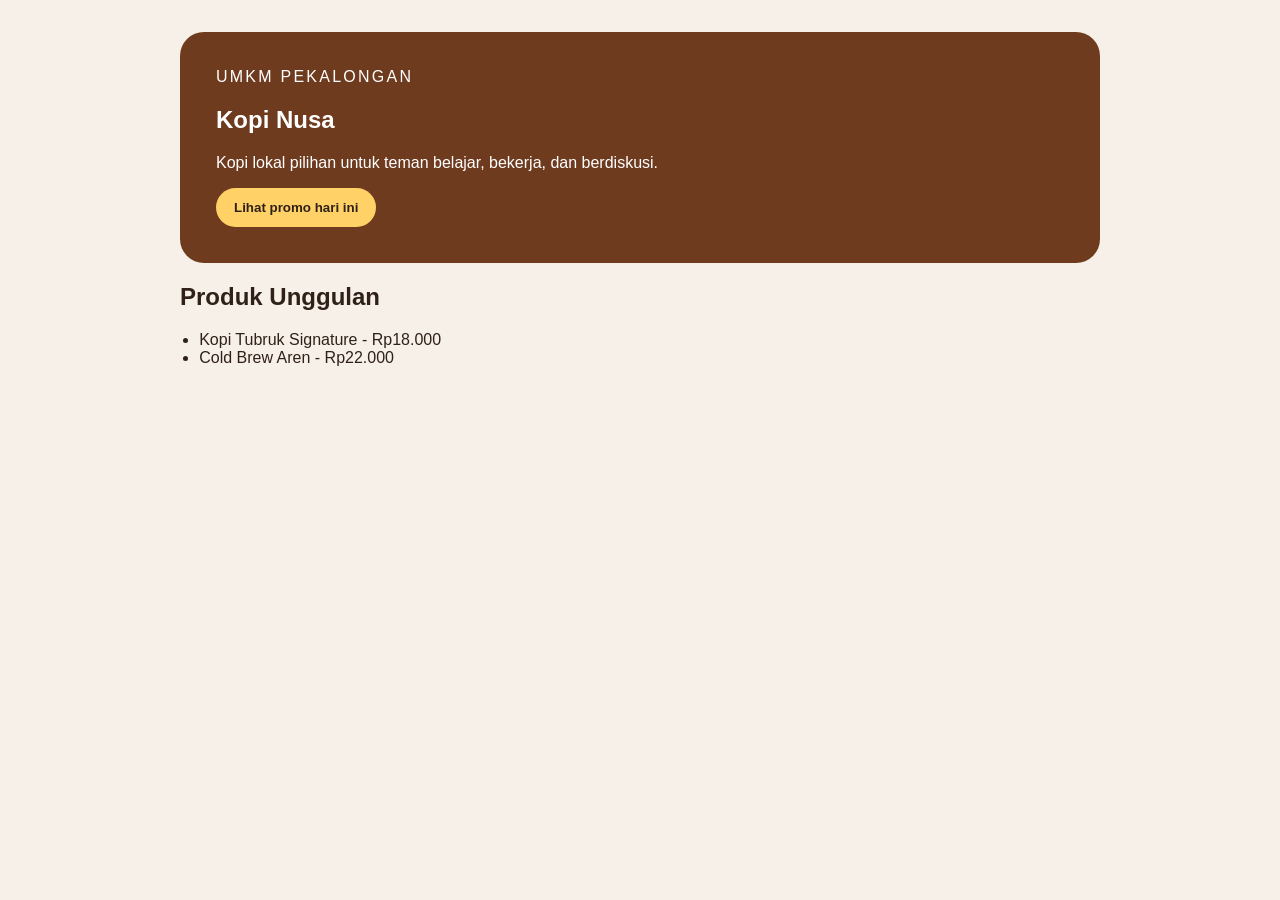
==== index.html @ a14df7a0 "feat: buat landing page UMKM" ====
<!doctype html>
<html lang="id">
  <head>
    <meta charset="utf-8" />
    <meta name="viewport" content="width=device-width, initial-scale=1" />
    <title>Kopi Nusa - Website UMKM</title>
    <link rel="stylesheet" href="css/style.css" />
  </head>
  <body>
    <main class="page">
      <section class="hero">
        <p class="eyebrow">UMKM Pekalongan</p>
        <h1>Kopi Nusa</h1>
        <p>Kopi lokal pilihan untuk teman belajar, bekerja, dan berdiskusi.</p>
        <button id="promoButton" type="button">Lihat promo hari ini</button>
      </section>

      <section aria-labelledby="produk-title">
        <h2 id="produk-title">Produk Unggulan</h2>
        <ul class="products">
          <li>Kopi Tubruk Signature - Rp18.000</li>
          <li>Cold Brew Aren - Rp22.000</li>
        </ul>
      </section>
    </main>
    <script src="js/script.js"></script>
  </body>
</html>
---- css/style.css ----
body {
  margin: 0;
  color: #2f2118;
  background: #f6f0e8;
  font-family: Arial, sans-serif;
}

.page {
  max-width: 920px;
  margin: 0 auto;
  padding: 32px 20px;
}

.hero {
  padding: 36px;
  color: white;
  background: #6f3b1f;
  border-radius: 24px;
}

.eyebrow {
  margin: 0 0 8px;
  letter-spacing: 0.14em;
  text-transform: uppercase;
}

.products {
  padding-left: 1.2rem;
}

button {
  padding: 12px 18px;
  color: #2f2118;
  font-weight: 700;
  cursor: pointer;
  background: #ffd166;
  border: 0;
  border-radius: 999px;
}
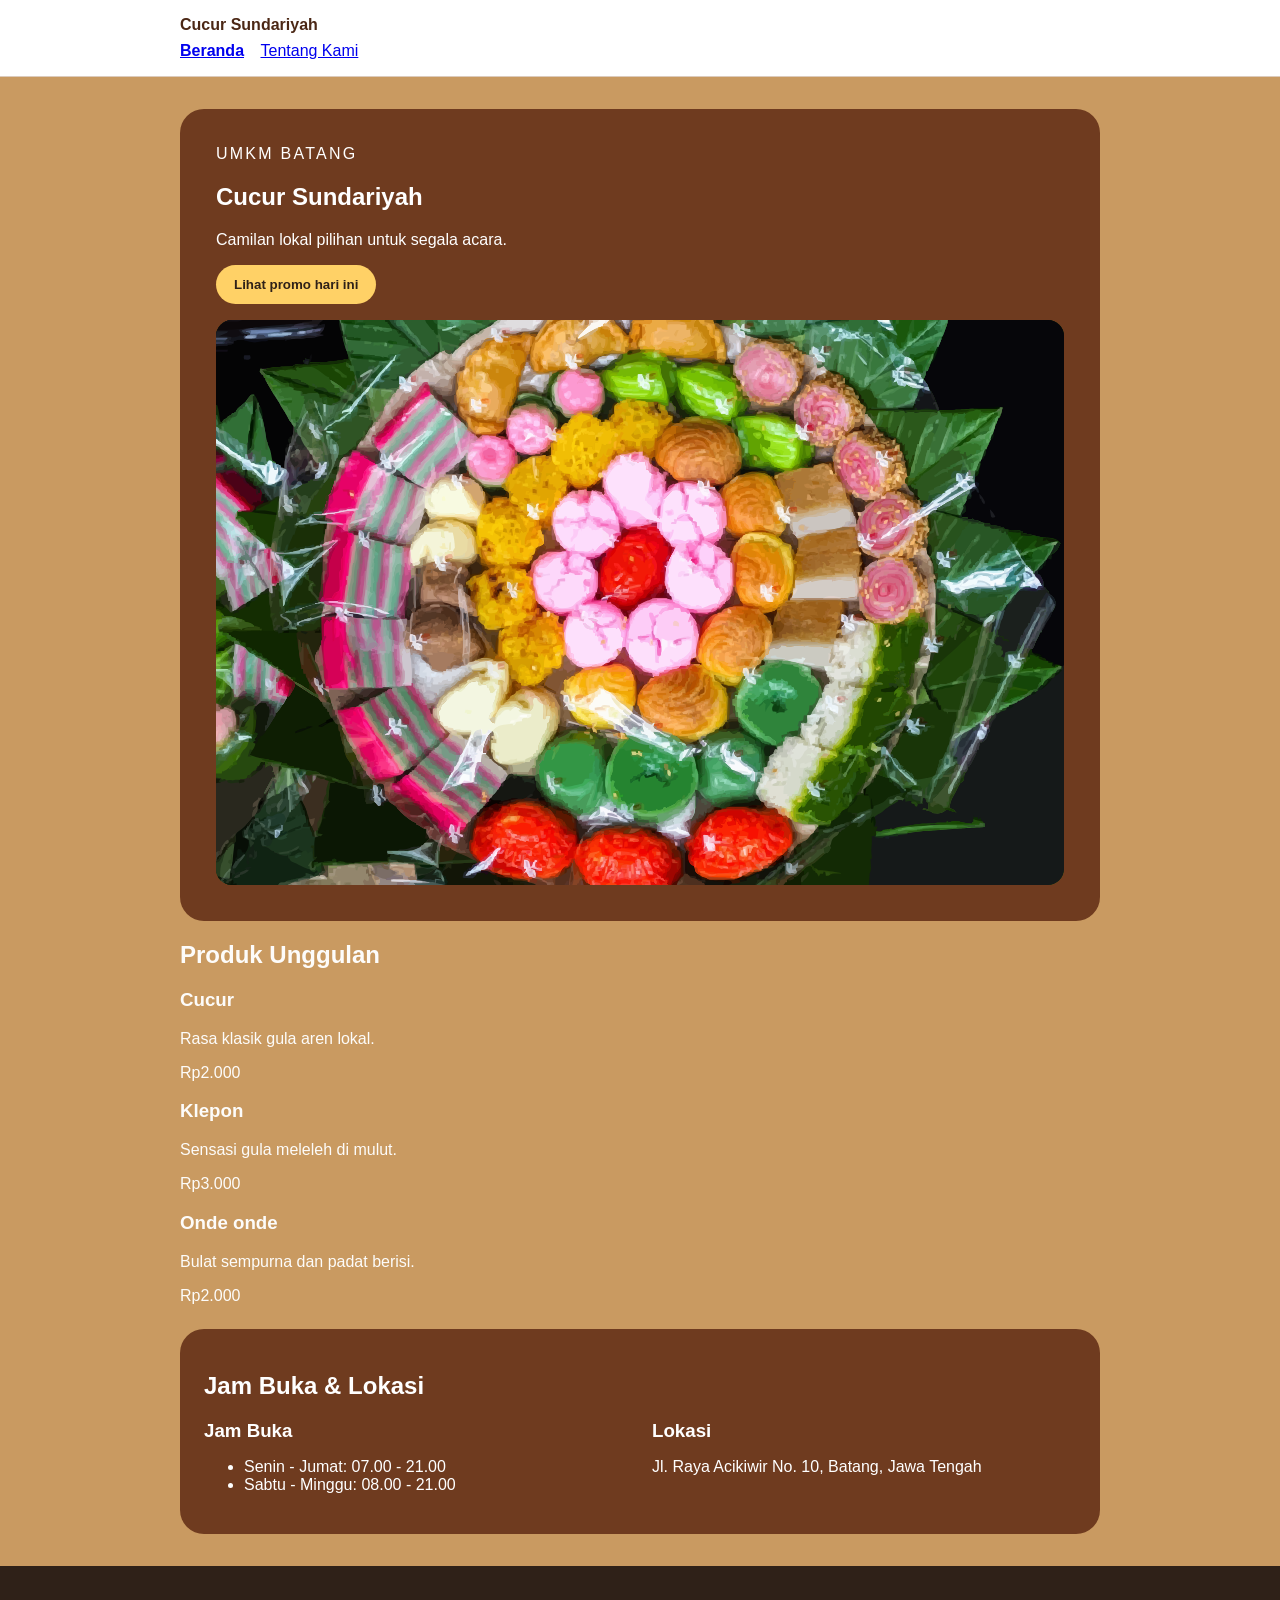
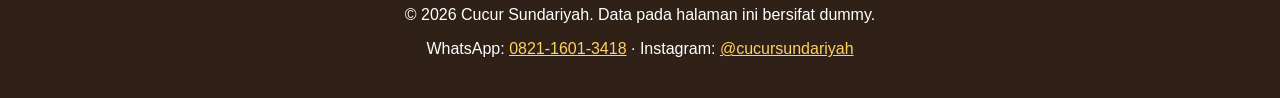
==== commit 596569c9: "feat: tambah semantic html dan navigasi dua halaman" ====
--- a/index.html
+++ b/index.html
@@ -3,26 +3,84 @@
   <head>
     <meta charset="utf-8" />
     <meta name="viewport" content="width=device-width, initial-scale=1" />
-    <title>Kopi Nusa - Website UMKM</title>
+    <title>Cucur Sundariyah - Website UMKM</title>
     <link rel="stylesheet" href="css/style.css" />
   </head>
   <body>
-    <main class="page">
-      <section class="hero">
-        <p class="eyebrow">UMKM Pekalongan</p>
-        <h1>Kopi Nusa</h1>
-        <p>Kopi lokal pilihan untuk teman belajar, bekerja, dan berdiskusi.</p>
+    <a class="skip-link" href="#profil">Lewati ke konten utama</a>
+    <header class="site-header">
+      <nav class="nav" aria-label="Navigasi utama">
+        <a class="brand" href="index.html">Cucur Sundariyah</a>
+        <ul>
+          <li><a aria-current="page" href="index.html">Beranda</a></li>
+          <li><a href="tentang.html">Tentang Kami</a></li>
+        </ul>
+      </nav>
+    </header>
+
+    <main id="profil" class="page">
+      <section class="hero" aria-labelledby="hero-title">
+        <p class="eyebrow">UMKM Batang</p>
+        <h1 id="hero-title">Cucur Sundariyah</h1>
+        <p>Camilan lokal pilihan untuk segala acara.</p>
         <button id="promoButton" type="button">Lihat promo hari ini</button>
+        <img
+          src="assets/images/foto-jajanan.svg"
+          alt="Aneka jajanan lokal yang tersedia di toko kami"
+        />
       </section>
 
       <section aria-labelledby="produk-title">
         <h2 id="produk-title">Produk Unggulan</h2>
-        <ul class="products">
-          <li>Kopi Tubruk Signature - Rp18.000</li>
-          <li>Cold Brew Aren - Rp22.000</li>
-        </ul>
+        <div class="product-list">
+          <article class="product-card">
+            <h3>Cucur</h3>
+            <p>Rasa klasik gula aren lokal.</p>
+            <p class="price">Rp2.000</p>
+          </article>
+          <article class="product-card">
+            <h3>Klepon</h3>
+            <p>Sensasi gula meleleh di mulut.</p>
+            <p class="price">Rp3.000</p>
+          </article>
+          <article class="product-card">
+            <h3>Onde onde</h3>
+            <p>Bulat sempurna dan padat berisi.</p>
+            <p class="price">Rp2.000</p>
+          </article>
+        </div>
+      </section>
+
+      <section aria-labelledby="info-title" class="info">
+        <h2 id="info-title">Jam Buka &amp; Lokasi</h2>
+        <div class="info-content">
+          <div class="jam">
+            <h3>Jam Buka</h3>
+            <ul>
+              <li>Senin - Jumat: 07.00 - 21.00</li>
+              <li>Sabtu - Minggu: 08.00 - 21.00</li>
+            </ul>
+          </div>
+          <div class="lokasi">
+            <h3>Lokasi</h3>
+            <p>Jl. Raya Acikiwir No. 10, Batang, Jawa Tengah</p>
+          </div>
+        </div>
       </section>
     </main>
+    <footer class="site-footer">
+      <div class="footer-content">
+        <p>
+          &copy; 2026 Cucur Sundariyah. Data pada halaman ini bersifat dummy.
+        </p>
+        <p class="footer-contact">
+          WhatsApp:
+          <a href="https://wa.me/6282116013418">0821-1601-3418</a> &middot;
+          Instagram:
+          <a href="https://instagram.com/cucursundariyah">@cucursundariyah</a>
+        </p>
+      </div>
+    </footer>
     <script src="js/script.js"></script>
   </body>
 </html>
--- a/css/style.css
+++ b/css/style.css
@@ -1,7 +1,7 @@
 body {
   margin: 0;
-  color: #2f2118;
-  background: #f6f0e8;
+  color: #fdfcfa;
+  background: #c99a61;
   font-family: Arial, sans-serif;
 }
 
@@ -16,6 +16,14 @@
   color: white;
   background: #6f3b1f;
   border-radius: 24px;
+}
+
+.hero img {
+  width: 100%;
+  height: auto;
+  margin-top: 16px;
+  border-radius: 16px;
+  display: block;
 }
 
 .eyebrow {
@@ -36,4 +44,91 @@
   background: #ffd166;
   border: 0;
   border-radius: 999px;
-}+}
+
+.info {
+  margin-top: 24px;
+  padding: 24px;
+  background: #6f3b1f;
+  color: white;
+  border-radius: 24px;
+}
+
+.info-content {
+  display: flex;
+  flex-wrap: wrap;
+  gap: 24px;
+  margin-top: 12px;
+}
+
+.jam,
+.lokasi {
+  flex: 1;
+  min-width: 200px;
+}
+
+.jam h3,
+.lokasi h3 {
+  margin: 0 0 8px;
+}
+
+.skip-link {
+  position: absolute;
+  left: -9999px;
+  padding: 8px 12px;
+  color: white;
+  background: #2f2118;
+}
+.skip-link:focus {
+  top: 8px;
+  left: 8px;
+}
+.site-header {
+  padding: 16px 20px;
+  background: white;
+  border-bottom: 1px solid #dccbbc;
+}
+.nav {
+  max-width: 920px;
+  margin: 0 auto;
+}
+.brand {
+  display: inline-block;
+  margin-bottom: 8px;
+  color: #4b2715;
+  font-weight: 800;
+  text-decoration: none;
+}
+.nav ul {
+  padding: 0;
+  margin: 0;
+  list-style: none;
+}
+.nav li {
+  display: inline-block;
+  margin-right: 12px;
+}
+.nav a[aria-current="page"] {
+  font-weight: 800;
+}
+a:focus-visible,
+button:focus-visible {
+  outline: 3px solid #2563eb;
+  outline-offset: 3px;
+}
+.site-footer {
+  padding: 24px 20px;
+  color: white;
+  text-align: center;
+  background: #2f2118;
+}
+.footer-contact {
+  margin-top: 8px;
+}
+.footer-contact a {
+  color: #ffd166;
+  text-decoration: underline;
+}
+.footer-contact a:hover {
+  color: #fff3c4;
+}
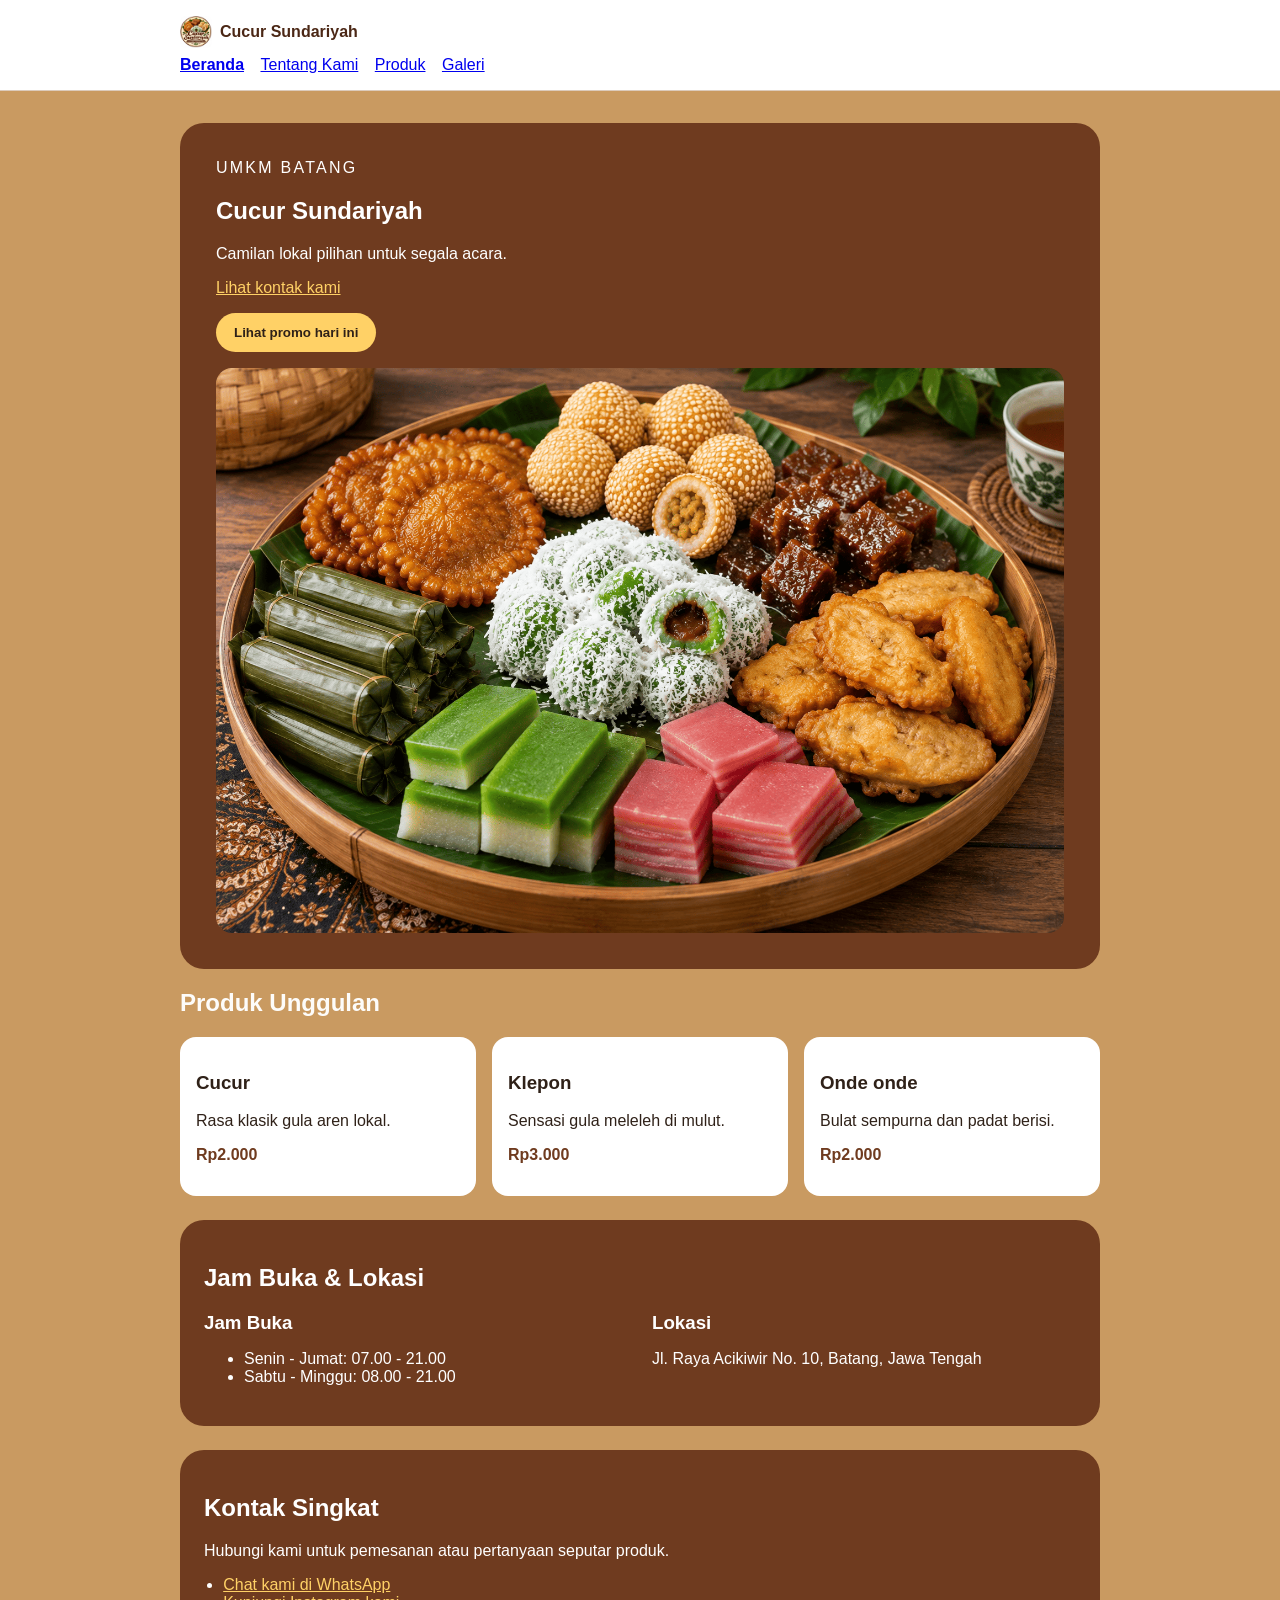
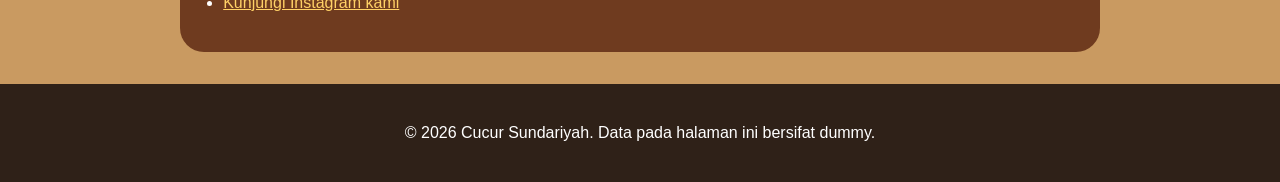
==== commit 0fc0ec21: "Tambah halaman galeri & produk, update aset gambar dan audio" ====
--- a/index.html
+++ b/index.html
@@ -7,25 +7,36 @@
     <link rel="stylesheet" href="css/style.css" />
   </head>
   <body>
-    <a class="skip-link" href="#profil">Lewati ke konten utama</a>
+    <a class="skip-link" href="#konten">Lewati ke konten utama</a>
     <header class="site-header">
       <nav class="nav" aria-label="Navigasi utama">
-        <a class="brand" href="index.html">Cucur Sundariyah</a>
+        <a class="brand" href="index.html">
+          <img
+            src="assets/images/logo-umkm.jpeg"
+            alt=""
+            width="32"
+            height="32"
+          />
+          Cucur Sundariyah
+        </a>
         <ul>
           <li><a aria-current="page" href="index.html">Beranda</a></li>
           <li><a href="tentang.html">Tentang Kami</a></li>
+          <li><a href="produk.html">Produk</a></li>
+          <li><a href="galeri.html">Galeri</a></li>
         </ul>
       </nav>
     </header>
 
-    <main id="profil" class="page">
+    <main id="konten" class="page">
       <section class="hero" aria-labelledby="hero-title">
         <p class="eyebrow">UMKM Batang</p>
         <h1 id="hero-title">Cucur Sundariyah</h1>
         <p>Camilan lokal pilihan untuk segala acara.</p>
+        <p><a href="#kontak">Lihat kontak kami</a></p>
         <button id="promoButton" type="button">Lihat promo hari ini</button>
         <img
-          src="assets/images/foto-jajanan.svg"
+          src="assets/images/foto-jajanan.png"
           alt="Aneka jajanan lokal yang tersedia di toko kami"
         />
       </section>
@@ -67,18 +78,27 @@
           </div>
         </div>
       </section>
+
+      <section id="kontak" aria-labelledby="kontak-title" class="info">
+        <h2 id="kontak-title">Kontak Singkat</h2>
+        <p>Hubungi kami untuk pemesanan atau pertanyaan seputar produk.</p>
+        <ul class="kontak-list">
+          <li>
+            <a href="https://wa.me/6282116013419">Chat kami di WhatsApp</a>
+          </li>
+          <li>
+            <a href="https://instagram.com/cucursundariyah"
+              >Kunjungi Instagram kami</a
+            >
+          </li>
+        </ul>
+      </section>
     </main>
     <footer class="site-footer">
       <div class="footer-content">
         <p>
           &copy; 2026 Cucur Sundariyah. Data pada halaman ini bersifat dummy.
         </p>
-        <p class="footer-contact">
-          WhatsApp:
-          <a href="https://wa.me/6282116013418">0821-1601-3418</a> &middot;
-          Instagram:
-          <a href="https://instagram.com/cucursundariyah">@cucursundariyah</a>
-        </p>
       </div>
     </footer>
     <script src="js/script.js"></script>
--- a/css/style.css
+++ b/css/style.css
@@ -16,6 +16,12 @@
   color: white;
   background: #6f3b1f;
   border-radius: 24px;
+}
+.hero a {
+  color: #ffd166;
+}
+.hero a:hover {
+  color: #fff3c4;
 }
 
 .hero img {
@@ -32,8 +38,22 @@
   text-transform: uppercase;
 }
 
-.products {
-  padding-left: 1.2rem;
+.product-list {
+  display: flex;
+  flex-wrap: wrap;
+  gap: 16px;
+}
+.product-card {
+  flex: 1;
+  min-width: 200px;
+  padding: 16px;
+  background: white;
+  color: #2f2118;
+  border-radius: 16px;
+}
+.price {
+  font-weight: 700;
+  color: #6f3b1f;
 }
 
 button {
@@ -93,12 +113,20 @@
   margin: 0 auto;
 }
 .brand {
-  display: inline-block;
+  display: inline-flex;
+  align-items: center;
+  gap: 8px;
   margin-bottom: 8px;
   color: #4b2715;
   font-weight: 800;
   text-decoration: none;
 }
+.brand img {
+  width: 32px;
+  height: 32px;
+  border-radius: 6px;
+  object-fit: cover;
+}
 .nav ul {
   padding: 0;
   margin: 0;
@@ -122,13 +150,58 @@
   text-align: center;
   background: #2f2118;
 }
-.footer-contact {
+.footer-content {
   margin-top: 8px;
 }
-.footer-contact a {
+.footer-content a {
   color: #ffd166;
   text-decoration: underline;
 }
-.footer-contact a:hover {
+.footer-content a:hover {
   color: #fff3c4;
 }
+.kontak-list {
+  padding-left: 1.2rem;
+}
+.kontak-list a {
+  color: #ffd166;
+  text-decoration: underline;
+}
+img {
+  max-width: 100%;
+  height: auto;
+}
+figure {
+  margin: 0 0 24px;
+}
+figcaption {
+  margin-top: 8px;
+  color: #6b5b52;
+}
+table {
+  width: 100%;
+  border-collapse: collapse;
+}
+caption {
+  margin-bottom: 8px;
+  font-weight: 700;
+  text-align: left;
+}
+th,
+td {
+  padding: 10px;
+  text-align: left;
+  border: 1px solid #dccbbc;
+}
+.galeri-list {
+  display: flex;
+  flex-wrap: wrap;
+  gap: 16px;
+}
+.galeri-item {
+  margin: 0;
+  width: 200px;
+}
+.galeri-item img {
+  border-radius: 12px;
+}
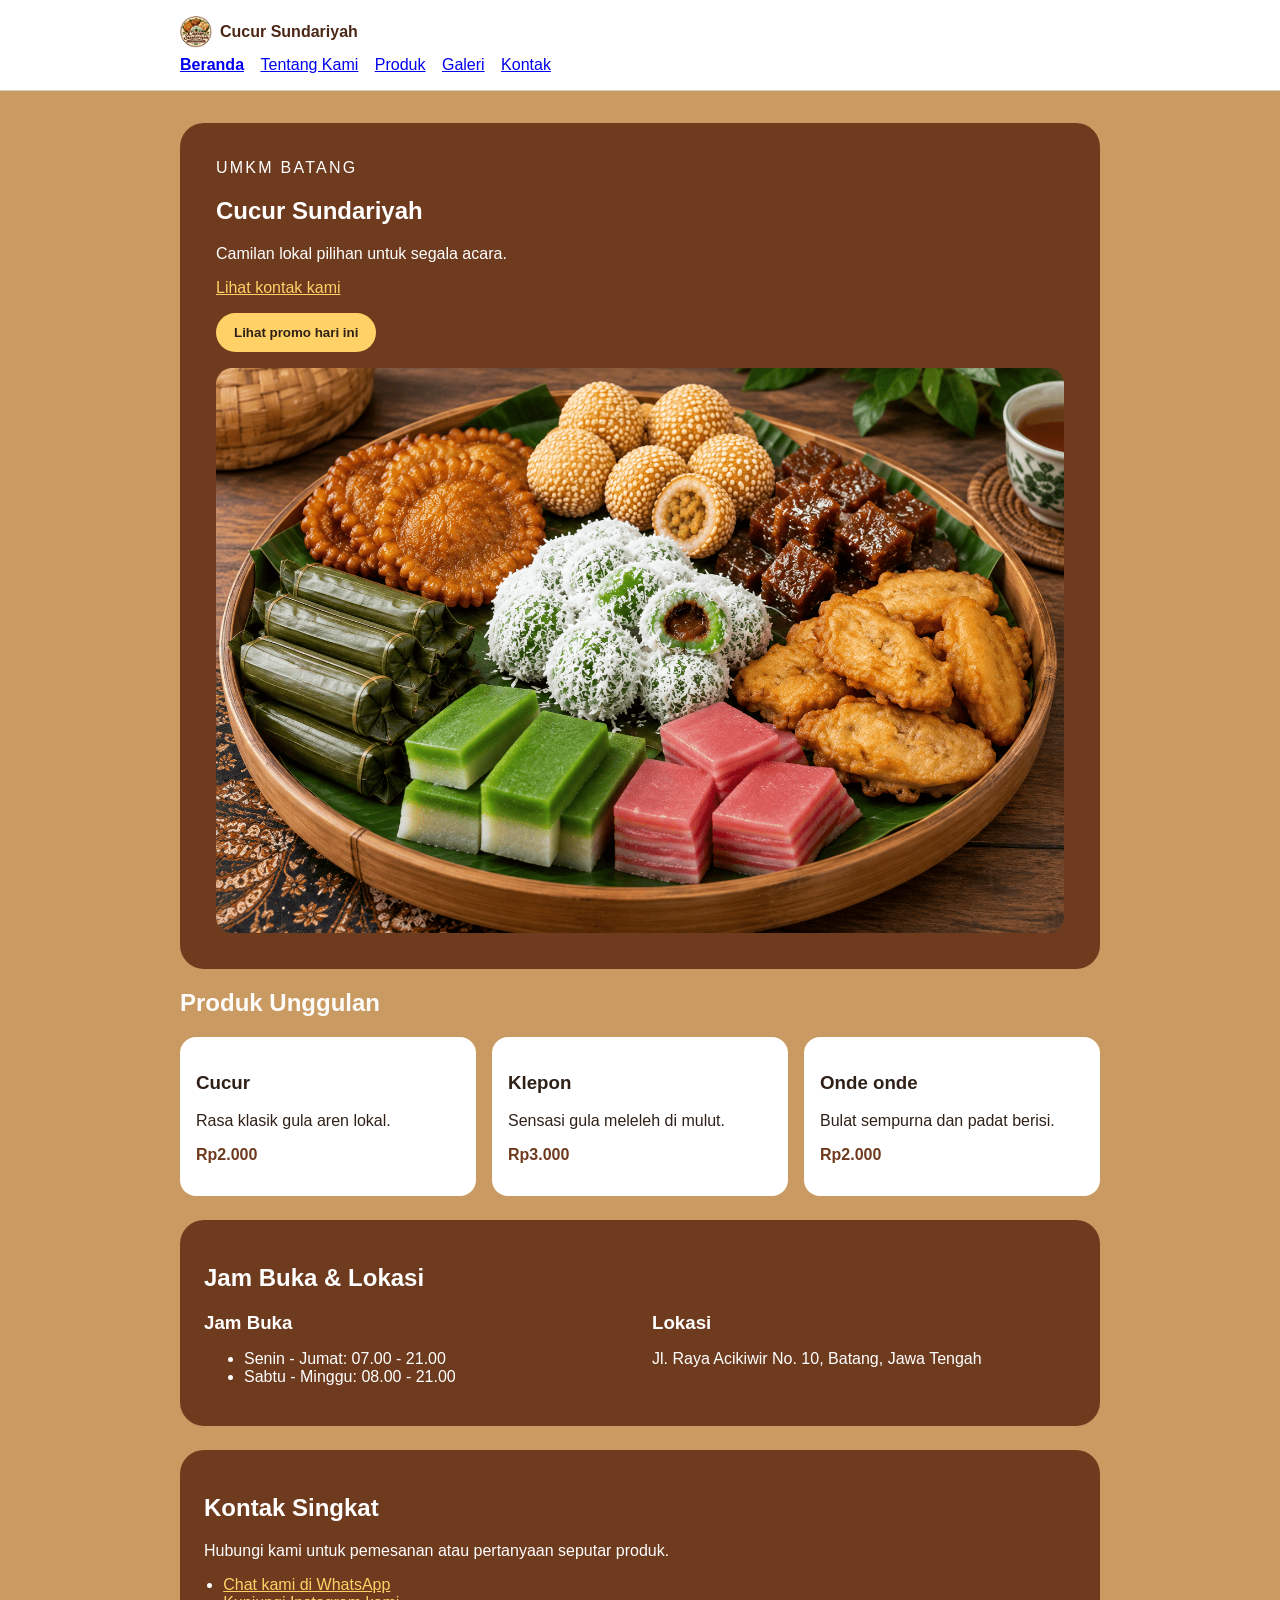
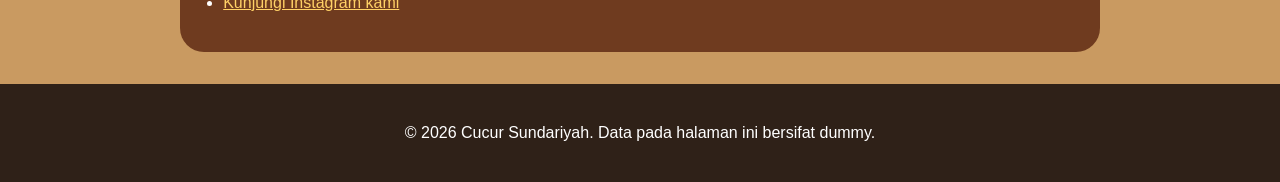
==== commit 257724e3: "feat: tambah form kontak aksesibel dan preview" ====
--- a/index.html
+++ b/index.html
@@ -24,6 +24,7 @@
           <li><a href="tentang.html">Tentang Kami</a></li>
           <li><a href="produk.html">Produk</a></li>
           <li><a href="galeri.html">Galeri</a></li>
+          <li><a href="kontak.html">Kontak</a></li>
         </ul>
       </nav>
     </header>
--- a/css/style.css
+++ b/css/style.css
@@ -205,3 +205,37 @@
 .galeri-item img {
   border-radius: 12px;
 }
+.field {
+  margin-bottom: 16px;
+}
+.field label {
+  display: block;
+  margin-bottom: 6px;
+}
+fieldset {
+  margin: 0 0 16px;
+}
+fieldset label {
+  display: block;
+  margin-bottom: 6px;
+}
+input[type="text"],
+input[type="email"],
+input[type="tel"],
+select,
+textarea {
+  width: 100%;
+  box-sizing: border-box;
+  padding: 10px;
+  color: #2f2118;
+  font: inherit;
+  background: white;
+  border: 1px solid #dccbbc;
+}
+#preview-form {
+  padding: 16px;
+  white-space: pre-wrap;
+  color: #2f2118;
+  background: white;
+  border: 1px solid #dccbbc;
+}
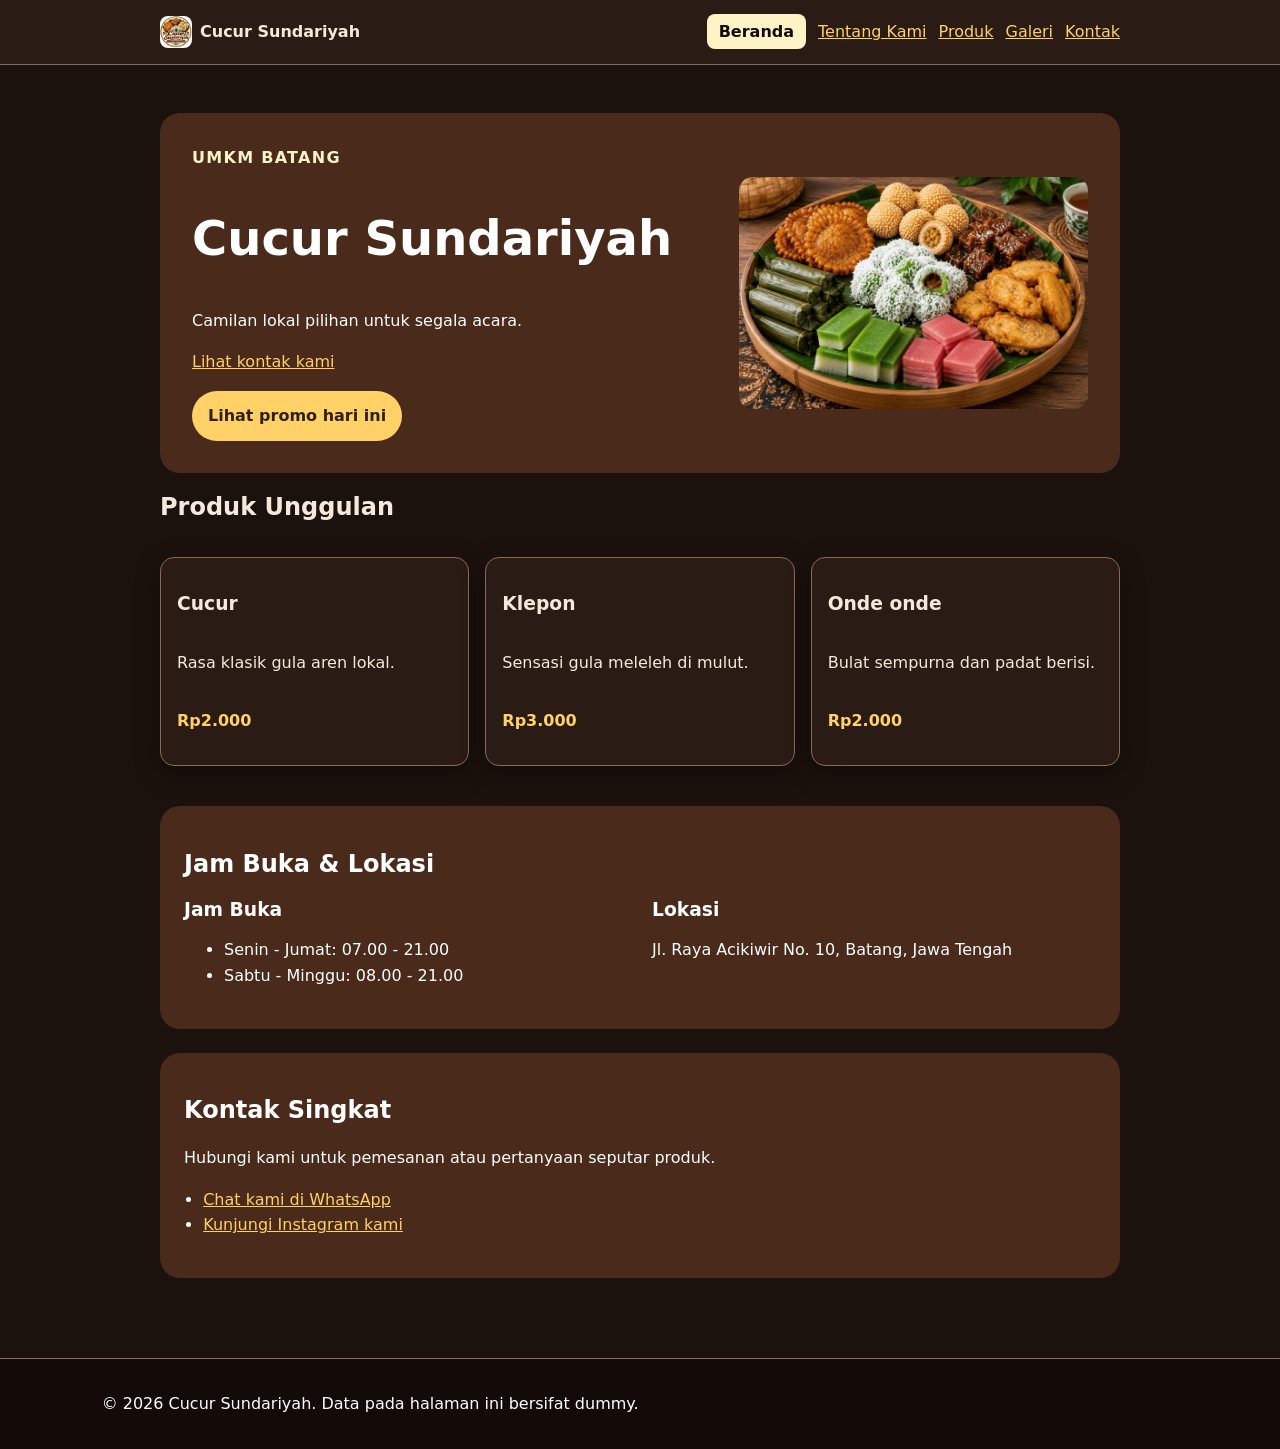
==== commit 796b07c5: "feat: bangun layout flexbox dan grid" ====
--- a/index.html
+++ b/index.html
@@ -31,12 +31,15 @@
 
     <main id="konten" class="page">
       <section class="hero" aria-labelledby="hero-title">
-        <p class="eyebrow">UMKM Batang</p>
-        <h1 id="hero-title">Cucur Sundariyah</h1>
-        <p>Camilan lokal pilihan untuk segala acara.</p>
-        <p><a href="#kontak">Lihat kontak kami</a></p>
-        <button id="promoButton" type="button">Lihat promo hari ini</button>
+        <div class="hero-content">
+          <p class="eyebrow">UMKM Batang</p>
+          <h1 id="hero-title">Cucur Sundariyah</h1>
+          <p>Camilan lokal pilihan untuk segala acara.</p>
+          <p><a href="#kontak">Lihat kontak kami</a></p>
+          <button id="promoButton" type="button">Lihat promo hari ini</button>
+        </div>
         <img
+          class="hero-image"
           src="assets/images/foto-jajanan.png"
           alt="Aneka jajanan lokal yang tersedia di toko kami"
         />
--- a/css/style.css
+++ b/css/style.css
@@ -1,241 +1,425 @@
+:root {
+  --color-page: #1c120d;
+  --color-primary: #4a2a1a;
+  --color-primary-strong: #120b08;
+  --color-text: #f5e9dc;
+  --color-muted: #cdb9a7;
+  --color-surface: #2a1c14;
+  --color-surface-soft: #36251b;
+  --color-border: #8a6a54;
+  --color-focus: #93c5fd;
+  --color-accent: #ffd166;
+  --color-accent-soft: #fef3c7;
+  --color-accent-soft-strong: #fde68a;
+  --color-link: #ffd166;
+  --color-link-hover: #fde68a;
+  --color-on-dark: #ffffff;
+  --color-on-accent: #2f2118;
+
+  --space-1: 0.5rem;
+  --space-2: 0.75rem;
+  --space-3: 1rem;
+  --space-4: 1.5rem;
+  --space-5: 2rem;
+  --space-6: 3rem;
+
+  --radius-sm: 0.5rem;
+  --radius-md: 0.875rem;
+  --radius-lg: 1.25rem;
+  --radius-pill: 999px;
+
+  --shadow-card: 0 0.5rem 1.5rem rgb(0 0 0 / 0.4);
+}
+
+*,
+*::before,
+*::after {
+  box-sizing: border-box;
+}
+
+html {
+  color-scheme: dark;
+}
+
 body {
   margin: 0;
-  color: #fdfcfa;
-  background: #c99a61;
-  font-family: Arial, sans-serif;
-}
-
+  color: var(--color-text);
+  background: var(--color-page);
+  font-family:
+    system-ui,
+    -apple-system,
+    BlinkMacSystemFont,
+    "Segoe UI",
+    sans-serif;
+  font-size: 1rem;
+  line-height: 1.6;
+}
+
+/* Media, link, focus, skip link */
+img {
+  max-width: 100%;
+  height: auto;
+}
+audio {
+  max-width: 100%;
+}
+a {
+  color: var(--color-link);
+}
+a:hover {
+  color: var(--color-link-hover);
+}
+:focus-visible {
+  outline: 3px solid var(--color-focus);
+  outline-offset: 3px;
+}
+
+.skip-link {
+  position: absolute;
+  top: -5rem;
+  left: var(--space-3);
+  padding: var(--space-2) var(--space-3);
+  color: var(--color-surface);
+  background: var(--color-text);
+}
+.skip-link:focus {
+  top: var(--space-3);
+}
+
+/* Shell halaman dan navigasi */
+.site-header,
+.site-footer {
+  padding: var(--space-3) var(--space-4);
+  background: var(--color-surface);
+  border-bottom: 1px solid var(--color-border);
+}
+.site-footer {
+  margin-top: var(--space-5);
+  color: var(--color-muted);
+  text-align: center;
+  background: var(--color-primary-strong);
+  border-top: 1px solid var(--color-border);
+  border-bottom: 0;
+}
+.site-footer p {
+  color: var(--color-on-dark);
+}
+.footer-content a,
+.kontak-list a {
+  color: var(--color-accent);
+  text-decoration: underline;
+}
+.footer-content a:hover,
+.kontak-list a:hover {
+  color: var(--color-accent-soft-strong);
+}
+.kontak-list {
+  padding-left: 1.2rem;
+}
+
+.nav,
 .page {
-  max-width: 920px;
-  margin: 0 auto;
-  padding: 32px 20px;
-}
-
+  width: min(100% - 2rem, 60rem);
+  margin-inline: auto;
+}
+.brand {
+  display: inline-flex;
+  align-items: center;
+  gap: var(--space-1);
+  margin-bottom: var(--space-2);
+  color: var(--color-text);
+  font-weight: 800;
+  text-decoration: none;
+}
+.brand img {
+  width: 32px;
+  height: 32px;
+  border-radius: var(--radius-sm);
+  object-fit: cover;
+}
+.nav ul {
+  padding: 0;
+  margin: 0;
+  list-style: none;
+}
+.nav li {
+  display: inline-block;
+  margin: 0 var(--space-2) var(--space-1) 0;
+}
+.nav a[aria-current="page"] {
+  padding: var(--space-1) var(--space-2);
+  color: var(--color-primary-strong);
+  font-weight: 700;
+  text-decoration: none;
+  background: var(--color-accent-soft);
+  border-radius: var(--radius-sm);
+}
+.page {
+  padding-block: var(--space-6);
+}
+
+/* Hero, tipografi, tombol */
 .hero {
-  padding: 36px;
-  color: white;
-  background: #6f3b1f;
-  border-radius: 24px;
+  padding: var(--space-5);
+  color: var(--color-on-dark);
+  background: var(--color-primary);
+  border-radius: var(--radius-lg);
 }
 .hero a {
-  color: #ffd166;
+  color: var(--color-accent);
 }
 .hero a:hover {
-  color: #fff3c4;
-}
-
+  color: var(--color-accent-soft-strong);
+}
 .hero img {
-  width: 100%;
-  height: auto;
-  margin-top: 16px;
-  border-radius: 16px;
+  margin-top: var(--space-3);
+  border-radius: var(--radius-md);
   display: block;
 }
 
+h1,
+h2,
+h3 {
+  line-height: 1.2;
+  text-wrap: balance;
+}
+h1 {
+  font-size: clamp(2rem, 6vw, 3rem);
+}
+p,
+li {
+  max-width: 68ch;
+}
 .eyebrow {
-  margin: 0 0 8px;
-  letter-spacing: 0.14em;
+  margin: 0 0 var(--space-1);
+  color: var(--color-accent);
+  font-weight: 800;
+  letter-spacing: 0.08em;
   text-transform: uppercase;
 }
-
+.hero .eyebrow {
+  color: var(--color-accent-soft);
+}
+.price {
+  color: var(--color-accent);
+  font-weight: 800;
+}
+
+.button,
+button {
+  display: inline-block;
+  padding: var(--space-2) var(--space-3);
+  color: var(--color-on-accent);
+  font: inherit;
+  font-weight: 700;
+  text-decoration: none;
+  cursor: pointer;
+  background: var(--color-accent);
+  border: 0;
+  border-radius: var(--radius-pill);
+}
+.button:hover,
+button:hover {
+  background: var(--color-accent-soft-strong);
+}
+
+/* Card, media, tabel */
+.product-card,
+.galeri-item,
+table,
+form {
+  margin-block: var(--space-3);
+  padding: var(--space-3);
+  background: var(--color-surface);
+  color: var(--color-text);
+  border: 1px solid var(--color-border);
+  border-radius: var(--radius-md);
+  box-shadow: var(--shadow-card);
+}
 .product-list {
   display: flex;
   flex-wrap: wrap;
-  gap: 16px;
+  gap: var(--space-3);
 }
 .product-card {
   flex: 1;
   min-width: 200px;
-  padding: 16px;
-  background: white;
-  color: #2f2118;
-  border-radius: 16px;
-}
-.price {
+}
+.galeri-item {
+  margin-block: 0;
+}
+.galeri-item img {
+  border-radius: var(--radius-sm);
+}
+figure {
+  margin-inline: 0;
+}
+figcaption {
+  color: var(--color-muted);
+}
+caption {
+  color: var(--color-text);
+}
+figcaption {
+  margin-top: var(--space-1);
+}
+table {
+  width: 100%;
+  border-collapse: collapse;
+  border-radius: 0;
+}
+caption {
+  margin-bottom: var(--space-2);
   font-weight: 700;
-  color: #6f3b1f;
-}
-
-button {
-  padding: 12px 18px;
-  color: #2f2118;
-  font-weight: 700;
-  cursor: pointer;
-  background: #ffd166;
-  border: 0;
-  border-radius: 999px;
+  text-align: left;
+}
+th,
+td {
+  padding: var(--space-2);
+  text-align: left;
+  border: 1px solid var(--color-border);
+}
+th {
+  background: var(--color-surface-soft);
 }
 
 .info {
-  margin-top: 24px;
-  padding: 24px;
-  background: #6f3b1f;
-  color: white;
-  border-radius: 24px;
-}
-
+  margin-top: var(--space-4);
+  padding: var(--space-4);
+  color: var(--color-on-dark);
+  background: var(--color-primary);
+  border-radius: var(--radius-lg);
+}
 .info-content {
   display: flex;
   flex-wrap: wrap;
-  gap: 24px;
-  margin-top: 12px;
-}
-
+  gap: var(--space-4);
+  margin-top: var(--space-2);
+}
 .jam,
 .lokasi {
   flex: 1;
   min-width: 200px;
 }
-
 .jam h3,
 .lokasi h3 {
-  margin: 0 0 8px;
-}
-
-.skip-link {
-  position: absolute;
-  left: -9999px;
-  padding: 8px 12px;
-  color: white;
-  background: #2f2118;
-}
-.skip-link:focus {
-  top: 8px;
-  left: 8px;
-}
-.site-header {
-  padding: 16px 20px;
-  background: white;
-  border-bottom: 1px solid #dccbbc;
-}
-.nav {
-  max-width: 920px;
-  margin: 0 auto;
-}
-.brand {
-  display: inline-flex;
-  align-items: center;
-  gap: 8px;
-  margin-bottom: 8px;
-  color: #4b2715;
-  font-weight: 800;
-  text-decoration: none;
-}
-.brand img {
-  width: 32px;
-  height: 32px;
-  border-radius: 6px;
-  object-fit: cover;
-}
-.nav ul {
-  padding: 0;
-  margin: 0;
-  list-style: none;
-}
-.nav li {
-  display: inline-block;
-  margin-right: 12px;
-}
-.nav a[aria-current="page"] {
-  font-weight: 800;
-}
-a:focus-visible,
-button:focus-visible {
-  outline: 3px solid #2563eb;
-  outline-offset: 3px;
-}
-.site-footer {
-  padding: 24px 20px;
-  color: white;
-  text-align: center;
-  background: #2f2118;
-}
-.footer-content {
-  margin-top: 8px;
-}
-.footer-content a {
-  color: #ffd166;
-  text-decoration: underline;
-}
-.footer-content a:hover {
-  color: #fff3c4;
-}
-.kontak-list {
-  padding-left: 1.2rem;
-}
-.kontak-list a {
-  color: #ffd166;
-  text-decoration: underline;
-}
-img {
-  max-width: 100%;
-  height: auto;
-}
-figure {
-  margin: 0 0 24px;
-}
-figcaption {
-  margin-top: 8px;
-  color: #6b5b52;
-}
-table {
-  width: 100%;
-  border-collapse: collapse;
-}
-caption {
-  margin-bottom: 8px;
+  margin: 0 0 var(--space-1);
+}
+
+/* Form dan preview */
+.field {
+  margin-bottom: var(--space-3);
+}
+.field label,
+fieldset label,
+legend {
+  display: block;
+  margin-bottom: var(--space-1);
   font-weight: 700;
-  text-align: left;
-}
-th,
-td {
-  padding: 10px;
-  text-align: left;
-  border: 1px solid #dccbbc;
-}
-.galeri-list {
-  display: flex;
-  flex-wrap: wrap;
-  gap: 16px;
-}
-.galeri-item {
-  margin: 0;
-  width: 200px;
-}
-.galeri-item img {
-  border-radius: 12px;
-}
-.field {
-  margin-bottom: 16px;
-}
-.field label {
-  display: block;
-  margin-bottom: 6px;
-}
-fieldset {
-  margin: 0 0 16px;
-}
-fieldset label {
-  display: block;
-  margin-bottom: 6px;
-}
+}
+.field input,
+.field select,
+.field textarea,
 input[type="text"],
 input[type="email"],
 input[type="tel"],
 select,
 textarea {
   width: 100%;
-  box-sizing: border-box;
-  padding: 10px;
-  color: #2f2118;
+  padding: var(--space-2);
+  color: inherit;
   font: inherit;
-  background: white;
-  border: 1px solid #dccbbc;
+  background: var(--color-surface);
+  border: 1px solid var(--color-border);
+  border-radius: var(--radius-sm);
+}
+input[type="radio"],
+input[type="checkbox"] {
+  width: auto;
+}
+fieldset {
+  margin: 0 0 var(--space-3);
+  padding: var(--space-3);
+  border: 1px solid var(--color-border);
+  border-radius: var(--radius-sm);
 }
 #preview-form {
-  padding: 16px;
+  padding: var(--space-3);
   white-space: pre-wrap;
-  color: #2f2118;
-  background: white;
-  border: 1px solid #dccbbc;
-}
+  color: var(--color-text);
+  background: var(--color-surface);
+  border: 1px solid var(--color-border);
+  border-radius: var(--radius-sm);
+}
+/* P06 - Flexbox (satu dimensi) */
+.nav {
+  display: flex;
+  gap: var(--space-3);
+  align-items: center;
+  justify-content: space-between;
+}
+.brand {
+  margin-bottom: 0;
+}
+.nav ul {
+  display: flex;
+  gap: var(--space-2);
+  flex-wrap: wrap;
+}
+.nav li {
+  margin: 0;
+}
+
+.product-card {
+  display: flex;
+  flex-direction: column;
+}
+.product-badge {
+  align-self: flex-start;
+  padding: 0.25rem var(--space-2);
+  color: var(--color-on-accent);
+  font-size: 0.875rem;
+  font-weight: 800;
+  background: var(--color-accent);
+  border-radius: var(--radius-pill);
+}
+.card-actions {
+  display: flex;
+  gap: var(--space-2);
+  align-items: center;
+  flex-wrap: wrap;
+  margin-top: auto;
+}
+
+/* P06 - Grid (dua dimensi) */
+.hero {
+  display: grid;
+  grid-template-columns: 1.2fr 0.8fr;
+  gap: var(--space-4);
+  align-items: center;
+}
+.hero .hero-image {
+  width: 100%;
+  margin-top: 0;
+  border-radius: var(--radius-md);
+}
+.product-grid,
+.gallery-grid {
+  display: grid;
+  grid-template-columns: repeat(3, minmax(0, 1fr));
+  gap: var(--space-3);
+}
+.gallery-grid {
+  grid-template-columns: repeat(2, minmax(0, 1fr));
+}
+.product-grid .product-card {
+  margin-block: 0;
+}
+.product-card {
+  position: relative;
+}
+.product-badge {
+  position: absolute;
+  top: var(--space-2);
+  right: var(--space-2);
+}
